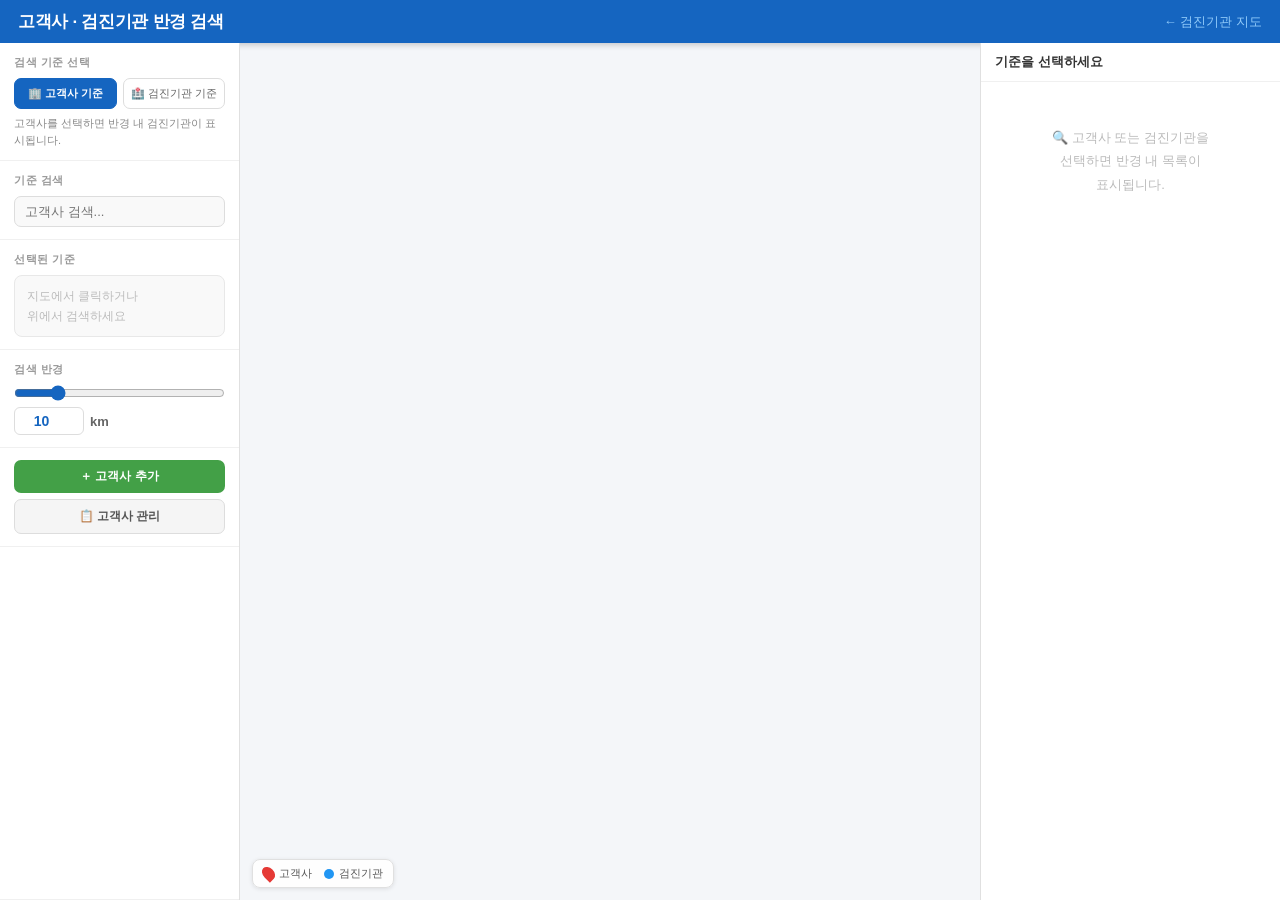
==== nearby.html @ ccda74f8 "Add client map: 471 clients geocoded, proximity search page (nearby.html) - data/clients.json: 471 c" ====
<!DOCTYPE html>
<html lang="ko">
<head>
  <meta charset="UTF-8">
  <meta name="viewport" content="width=device-width, initial-scale=1.0">
  <title>고객사 · 검진기관 반경 검색</title>
  <script type="text/javascript" src="https://dapi.kakao.com/v2/maps/sdk.js?appkey=1f492781cac182a0af8728e7d8df08c0&libraries=services&autoload=false"></script>
  <link rel="stylesheet" href="nearby.css"/>
</head>
<body>
  <header class="header">
    <div class="header-inner">
      <h1 class="header-title">고객사 · 검진기관 반경 검색</h1>
      <a href="index.html" class="nav-link">← 검진기관 지도</a>
    </div>
  </header>

  <div class="main">
    <!-- 왼쪽 패널: 검색 조건 -->
    <aside class="left-panel">
      <!-- 모드 토글 -->
      <div class="section">
        <h2 class="section-heading">검색 기준 선택</h2>
        <div class="mode-toggle">
          <button id="btn-mode-client"   class="mode-btn active">🏢 고객사 기준</button>
          <button id="btn-mode-facility" class="mode-btn">🏥 검진기관 기준</button>
        </div>
        <p class="hint" id="mode-hint">고객사를 선택하면 반경 내 검진기관이 표시됩니다.</p>
      </div>

      <!-- 검색창 -->
      <div class="section">
        <h2 class="section-heading">기준 검색</h2>
        <div class="search-box" id="search-box">
          <input type="text" id="search-input" class="search-input" placeholder="고객사 검색...">
          <button class="search-clear-btn hidden" id="search-clear">✕</button>
          <div id="search-dropdown" class="search-dropdown hidden"></div>
        </div>
      </div>

      <!-- 선택된 기준 -->
      <div class="section">
        <h2 class="section-heading">선택된 기준</h2>
        <div id="base-info" class="base-info">
          <span class="base-hint">지도에서 클릭하거나<br>위에서 검색하세요</span>
        </div>
      </div>

      <!-- 반경 설정 -->
      <div class="section">
        <h2 class="section-heading">검색 반경</h2>
        <div class="radius-row">
          <input type="range" id="radius-slider" min="1" max="50" value="10" class="radius-slider">
          <div class="radius-value-row">
            <input type="number" id="radius-input" value="10" min="1" max="200" class="radius-num-input">
            <span class="radius-unit">km</span>
          </div>
        </div>
      </div>

      <!-- 고객사 관리 버튼 -->
      <div class="section">
        <button id="add-client-btn"    class="action-btn green">＋ 고객사 추가</button>
        <button id="client-manage-btn" class="action-btn gray">📋 고객사 관리</button>
      </div>

      <!-- 통계 -->
      <div class="section stats-section">
        <div id="stats" class="stats"></div>
      </div>
    </aside>

    <!-- 지도 -->
    <div class="map-wrap">
      <div id="map"></div>
      <div id="map-legend" class="map-legend">
        <span class="ml-item"><span class="ml-pin client"></span>고객사</span>
        <span class="ml-item"><span class="ml-dot facility"></span>검진기관</span>
      </div>
    </div>

    <!-- 오른쪽 결과 패널 -->
    <aside class="right-panel">
      <div class="result-header">
        <span id="result-count" class="result-count">기준을 선택하세요</span>
        <button id="result-export-btn" class="export-btn hidden">📋 복사</button>
      </div>
      <div id="result-list" class="result-list">
        <div class="no-result-init">
          <p>🔍 고객사 또는 검진기관을<br>선택하면 반경 내 목록이<br>표시됩니다.</p>
        </div>
      </div>
    </aside>
  </div>

  <!-- 고객사 추가/수정 모달 -->
  <div id="client-modal" class="modal-overlay hidden">
    <div class="modal">
      <div class="modal-header">
        <h3 id="client-modal-title">고객사 추가</h3>
        <button id="client-modal-close" class="modal-close">✕</button>
      </div>
      <div class="modal-body">
        <label class="modal-label">고객사명 <span class="required">*</span></label>
        <input type="text" id="cm-name" class="modal-input" placeholder="예) 삼성전자">

        <label class="modal-label">주소 <span class="required">*</span></label>
        <div class="addr-row">
          <input type="text" id="cm-address" class="modal-input" placeholder="예) 서울특별시 강남구 삼성로 85">
          <button id="cm-geocode-btn" class="geocode-btn">위치 검색</button>
        </div>
        <div id="cm-geocode-status" class="geocode-status"></div>

        <label class="modal-label">상세주소</label>
        <input type="text" id="cm-detail" class="modal-input" placeholder="층, 호수 등">

        <div class="region-row">
          <div>
            <label class="modal-label">시 / 도</label>
            <input type="text" id="cm-region1" class="modal-input" placeholder="서울특별시">
          </div>
          <div>
            <label class="modal-label">구 / 군 / 시</label>
            <input type="text" id="cm-region2" class="modal-input" placeholder="강남구">
          </div>
        </div>
      </div>
      <div class="modal-footer">
        <button id="client-modal-cancel" class="modal-btn cancel">취소</button>
        <button id="client-modal-save"   class="modal-btn save">저장</button>
      </div>
    </div>
  </div>

  <!-- 고객사 관리 모달 -->
  <div id="client-manage-modal" class="modal-overlay hidden">
    <div class="modal modal-wide">
      <div class="modal-header">
        <h3>고객사 관리</h3>
        <button id="cm-manage-close" class="modal-close">✕</button>
      </div>
      <div class="modal-body">
        <div class="cm-filter-row">
          <input type="text" id="cm-filter-input" class="modal-input" placeholder="🔍 고객사명 검색...">
          <button onclick="openClientModal(null)" class="geocode-btn">＋ 추가</button>
        </div>
        <div id="cm-manage-list" class="cm-manage-list"></div>
      </div>
      <div class="modal-footer">
        <button id="cm-manage-done" class="modal-btn save">완료</button>
      </div>
    </div>
  </div>

  <script src="nearby.js"></script>
</body>
</html>
---- nearby.css ----
* { box-sizing: border-box; margin: 0; padding: 0; }
body { font-family: '맑은 고딕', 'Malgun Gothic', sans-serif; background: #f4f6f9; height: 100vh; display: flex; flex-direction: column; overflow: hidden; }

/* ── Header ─────────────────────────────────────────────── */
.header { background: #1565C0; color: #fff; flex-shrink: 0; box-shadow: 0 2px 6px rgba(0,0,0,0.2); }
.header-inner { max-width: 100%; padding: 10px 18px; display: flex; align-items: center; justify-content: space-between; }
.header-title { font-size: 17px; font-weight: 700; letter-spacing: -0.3px; }
.nav-link { color: #90CAF9; font-size: 13px; text-decoration: none; transition: color 0.2s; }
.nav-link:hover { color: #fff; }

/* ── Main Layout ─────────────────────────────────────────── */
.main { display: flex; flex: 1; overflow: hidden; }

/* ── Left Panel ─────────────────────────────────────────── */
.left-panel {
  width: 240px; min-width: 220px; background: #fff;
  border-right: 1px solid #e0e0e0; overflow-y: auto; flex-shrink: 0;
  display: flex; flex-direction: column; gap: 0;
}
.section {
  padding: 12px 14px; border-bottom: 1px solid #f0f0f0;
}
.section-heading {
  font-size: 11px; font-weight: 700; color: #999; text-transform: uppercase;
  letter-spacing: 0.5px; margin-bottom: 8px;
}
.hint { font-size: 11px; color: #888; line-height: 1.5; margin-top: 6px; }

/* 모드 토글 */
.mode-toggle { display: flex; gap: 6px; }
.mode-btn {
  flex: 1; padding: 7px 4px; border: 1.5px solid #ddd; background: #fff;
  border-radius: 7px; font-size: 11px; font-family: inherit; cursor: pointer;
  transition: all 0.2s; color: #666;
}
.mode-btn.active { background: #1565C0; border-color: #1565C0; color: #fff; font-weight: 700; }
.mode-btn:hover:not(.active) { background: #f0f4ff; border-color: #90CAF9; }

/* 검색 */
.search-box { position: relative; }
.search-input {
  width: 100%; padding: 7px 28px 7px 10px; border: 1px solid #ddd; border-radius: 7px;
  font-size: 13px; font-family: inherit; outline: none; background: #f9f9f9;
}
.search-input:focus { border-color: #1565C0; background: #fff; }
.search-clear-btn {
  position: absolute; right: 7px; top: 50%; transform: translateY(-50%);
  background: none; border: none; cursor: pointer; color: #aaa; font-size: 13px;
}
.search-clear-btn.hidden { display: none; }
.search-dropdown {
  position: absolute; top: 100%; left: 0; right: 0; background: #fff;
  border: 1px solid #ddd; border-radius: 7px; box-shadow: 0 4px 12px rgba(0,0,0,0.12);
  z-index: 100; max-height: 220px; overflow-y: auto;
}
.search-dropdown.hidden { display: none; }
.dd-item { padding: 8px 10px; cursor: pointer; border-bottom: 1px solid #f5f5f5; }
.dd-item:hover { background: #f0f4ff; }
.dd-name { display: block; font-size: 13px; font-weight: 600; color: #222; }
.dd-region { display: block; font-size: 11px; color: #999; margin-top: 1px; }

/* 기준 정보 */
.base-info {
  background: #f9f9f9; border: 1px solid #e8e8e8; border-radius: 8px;
  padding: 10px 12px; min-height: 56px;
}
.base-hint { font-size: 12px; color: #bbb; line-height: 1.6; }
.base-card {}
.base-name { font-size: 14px; font-weight: 700; color: #1565C0; display: block; margin-bottom: 3px; }
.base-addr { font-size: 11px; color: #888; display: block; line-height: 1.5; }
.base-no-loc { font-size: 11px; color: #E53935; margin-top: 4px; }

/* 반경 */
.radius-row { display: flex; flex-direction: column; gap: 6px; }
.radius-slider { width: 100%; accent-color: #1565C0; cursor: pointer; }
.radius-value-row { display: flex; align-items: center; gap: 6px; }
.radius-num-input {
  width: 70px; padding: 5px 8px; border: 1px solid #ddd; border-radius: 6px;
  font-size: 14px; font-weight: 700; color: #1565C0; text-align: center;
  font-family: inherit; outline: none;
}
.radius-num-input:focus { border-color: #1565C0; }
.radius-unit { font-size: 13px; color: #666; font-weight: 600; }

/* 액션 버튼 */
.action-btn {
  width: 100%; padding: 8px; border: none; border-radius: 7px;
  font-family: inherit; font-size: 12px; font-weight: 600; cursor: pointer;
  transition: background 0.2s; margin-bottom: 6px;
}
.action-btn:last-child { margin-bottom: 0; }
.action-btn.green { background: #43A047; color: #fff; }
.action-btn.green:hover { background: #2E7D32; }
.action-btn.gray { background: #f5f5f5; color: #555; border: 1px solid #ddd; }
.action-btn.gray:hover { background: #ebebeb; }

/* 통계 */
.stats-section { margin-top: auto; }
.stats { display: flex; flex-direction: column; gap: 4px; }
.stats span { font-size: 11px; color: #888; }
.stats b { color: #333; }

/* ── Map ────────────────────────────────────────────────── */
.map-wrap { flex: 1; position: relative; overflow: hidden; }
#map { width: 100%; height: 100%; }
.map-legend {
  position: absolute; bottom: 12px; left: 12px; background: rgba(255,255,255,0.92);
  border: 1px solid #e0e0e0; border-radius: 8px; padding: 6px 10px;
  display: flex; gap: 12px; font-size: 11px; color: #555; box-shadow: 0 1px 4px rgba(0,0,0,0.1);
}
.ml-item { display: flex; align-items: center; gap: 5px; }
.ml-pin { display: inline-block; width: 11px; height: 15px; border-radius: 50% 50% 50% 0; transform: rotate(-45deg); }
.ml-pin.client { background: #E53935; }
.ml-dot { display: inline-block; width: 10px; height: 10px; border-radius: 50%; }
.ml-dot.facility { background: #2196F3; }

/* ── Right Panel ────────────────────────────────────────── */
.right-panel {
  width: 300px; min-width: 260px; background: #fff;
  border-left: 1px solid #e0e0e0; display: flex; flex-direction: column; overflow: hidden; flex-shrink: 0;
}
.result-header {
  padding: 10px 14px; border-bottom: 1px solid #f0f0f0; display: flex;
  align-items: center; justify-content: space-between; flex-shrink: 0;
}
.result-count { font-size: 13px; font-weight: 700; color: #333; }
.export-btn {
  background: #f5f5f5; border: 1px solid #ddd; border-radius: 6px;
  font-size: 11px; padding: 4px 8px; cursor: pointer; font-family: inherit; color: #555;
}
.export-btn:hover { background: #e8e8e8; }
.export-btn.hidden { display: none; }

.result-list { flex: 1; overflow-y: auto; padding: 4px 0; }
.result-item {
  display: flex; align-items: center; gap: 8px; padding: 8px 14px;
  border-bottom: 1px solid #f5f5f5; cursor: pointer; transition: background 0.15s;
}
.result-item:hover { background: #f5f8ff; }
.result-item.active { background: #e8f0fe; }
.result-rank {
  width: 22px; height: 22px; border-radius: 50%; background: #1565C0; color: #fff;
  font-size: 10px; font-weight: 700; display: flex; align-items: center; justify-content: center;
  flex-shrink: 0;
}
.result-info { flex: 1; min-width: 0; }
.result-name { font-size: 13px; font-weight: 600; color: #222; white-space: nowrap; overflow: hidden; text-overflow: ellipsis; }
.result-sub { font-size: 11px; color: #999; margin-top: 1px; }
.result-addr { font-size: 11px; color: #888; margin-top: 1px; white-space: nowrap; overflow: hidden; text-overflow: ellipsis; }
.result-dist { font-size: 14px; font-weight: 700; color: #1565C0; flex-shrink: 0; white-space: nowrap; text-align: right; min-width: 42px; }
.dist-unit { font-size: 10px; font-weight: 400; color: #888; }
.no-result, .no-result-init { text-align: center; padding: 40px 20px; color: #bbb; font-size: 13px; line-height: 1.8; }

/* ── Modals ──────────────────────────────────────────────── */
.modal-overlay {
  position: fixed; inset: 0; background: rgba(0,0,0,0.45);
  display: flex; align-items: center; justify-content: center; z-index: 1000;
}
.modal-overlay.hidden { display: none; }
.modal {
  background: #fff; border-radius: 12px; width: 420px; max-width: 95vw;
  box-shadow: 0 8px 32px rgba(0,0,0,0.2); overflow: hidden;
  display: flex; flex-direction: column; max-height: 90vh;
}
.modal-wide { width: 600px; }
.modal-header {
  background: #1565C0; color: #fff; padding: 14px 18px;
  display: flex; align-items: center; justify-content: space-between; flex-shrink: 0;
}
.modal-header h3 { font-size: 16px; font-weight: 700; }
.modal-close { background: none; border: none; color: #fff; font-size: 18px; cursor: pointer; opacity: 0.8; }
.modal-close:hover { opacity: 1; }
.modal-body { padding: 18px; overflow-y: auto; flex: 1; }
.modal-label { display: block; font-size: 12px; font-weight: 600; color: #555; margin: 10px 0 4px; }
.modal-label:first-child { margin-top: 0; }
.modal-input {
  width: 100%; padding: 8px 10px; border: 1px solid #ddd; border-radius: 7px;
  font-size: 13px; font-family: inherit; outline: none;
}
.modal-input:focus { border-color: #1565C0; }
.addr-row { display: flex; gap: 6px; }
.addr-row .modal-input { flex: 1; }
.geocode-btn {
  padding: 8px 12px; background: #1565C0; color: #fff; border: none;
  border-radius: 7px; font-size: 12px; font-family: inherit; cursor: pointer; white-space: nowrap;
}
.geocode-btn:hover { background: #0D47A1; }
.geocode-status { font-size: 11px; color: #43A047; margin-top: 4px; min-height: 16px; }
.region-row { display: flex; gap: 10px; }
.region-row > div { flex: 1; }
.required { color: #E53935; }
.modal-footer {
  padding: 12px 18px; border-top: 1px solid #f0f0f0; display: flex;
  justify-content: flex-end; gap: 8px; flex-shrink: 0;
}
.modal-btn {
  padding: 8px 20px; border-radius: 7px; font-size: 13px;
  font-family: inherit; cursor: pointer; font-weight: 600; border: none;
}
.modal-btn.save   { background: #1565C0; color: #fff; }
.modal-btn.save:hover { background: #0D47A1; }
.modal-btn.cancel { background: #f5f5f5; color: #666; border: 1px solid #ddd; }
.modal-btn.cancel:hover { background: #ebebeb; }

/* 고객사 관리 목록 */
.cm-filter-row { display: flex; gap: 8px; margin-bottom: 12px; }
.cm-filter-row .modal-input { flex: 1; }
.cm-manage-list { max-height: 360px; overflow-y: auto; }
.cm-manage-item {
  display: flex; align-items: center; gap: 8px; padding: 8px 4px;
  border-bottom: 1px solid #f5f5f5;
}
.cm-item-info { flex: 1; min-width: 0; }
.cm-item-name { font-size: 13px; font-weight: 600; color: #222; display: block; }
.cm-item-region { font-size: 11px; color: #999; display: block; margin-top: 1px; }
.cm-item-addr { font-size: 11px; color: #888; display: block; white-space: nowrap; overflow: hidden; text-overflow: ellipsis; }
.cm-item-loc { font-size: 14px; flex-shrink: 0; }
.cm-item-actions { display: flex; gap: 4px; flex-shrink: 0; }
.cm-item-btn {
  padding: 4px 8px; border-radius: 5px; font-size: 11px;
  font-family: inherit; cursor: pointer; border: none; font-weight: 600;
}
.cm-item-btn.edit { background: #e8f0fe; color: #1565C0; }
.cm-item-btn.edit:hover { background: #c5d9fb; }
.cm-item-btn.del { background: #FFEBEE; color: #E53935; }
.cm-item-btn.del:hover { background: #FFCDD2; }
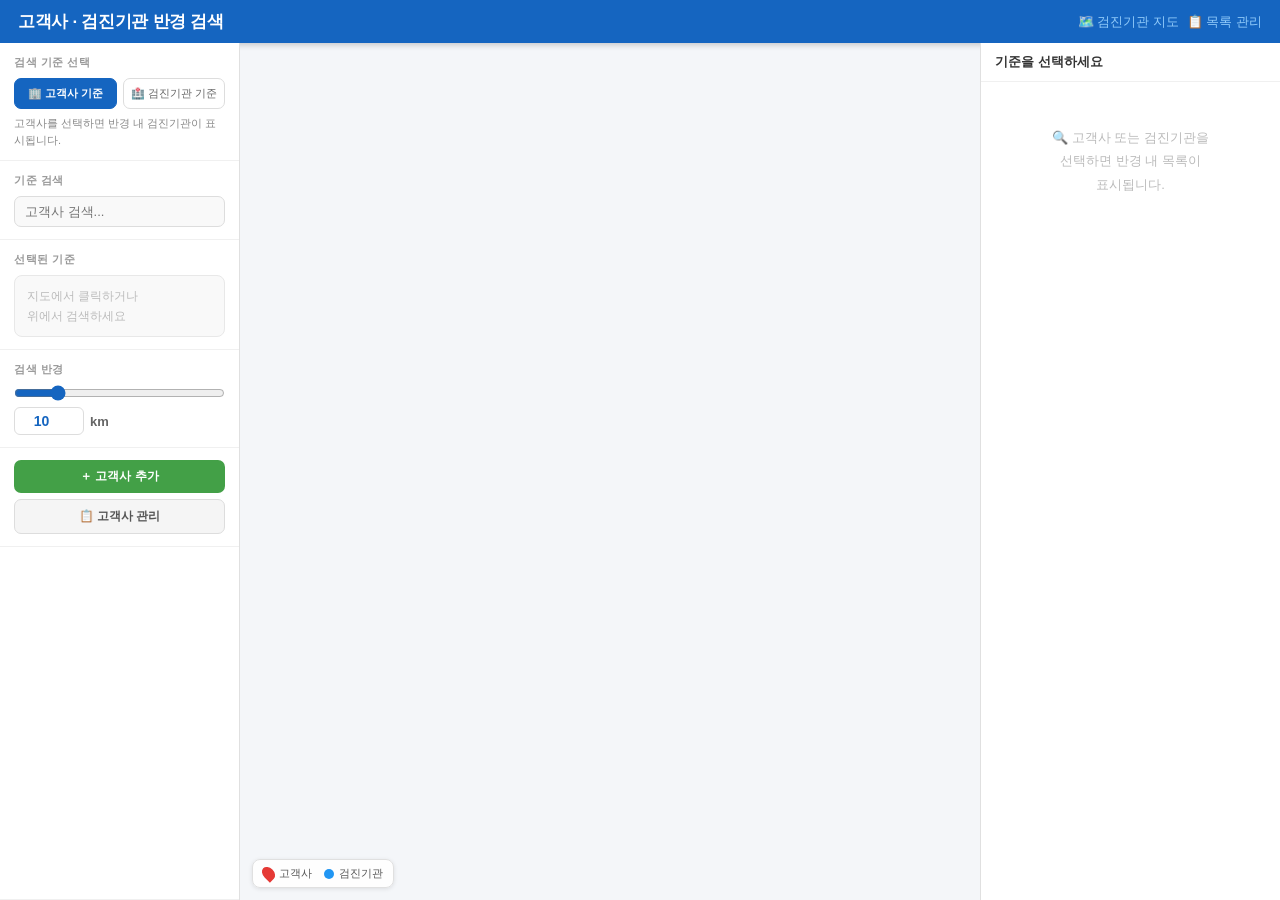
==== commit 5fc75ff4: "Add client layer on facility map, list management page, nav links [index.html / app.js] - Layer chec" ====
--- a/nearby.html
+++ b/nearby.html
@@ -11,7 +11,10 @@
   <header class="header">
     <div class="header-inner">
       <h1 class="header-title">고객사 · 검진기관 반경 검색</h1>
-      <a href="index.html" class="nav-link">← 검진기관 지도</a>
+      <div class="header-nav" style="display:flex;gap:8px;">
+        <a href="index.html" class="nav-link">🗺️ 검진기관 지도</a>
+        <a href="list.html"  class="nav-link">📋 목록 관리</a>
+      </div>
     </div>
   </header>
 
